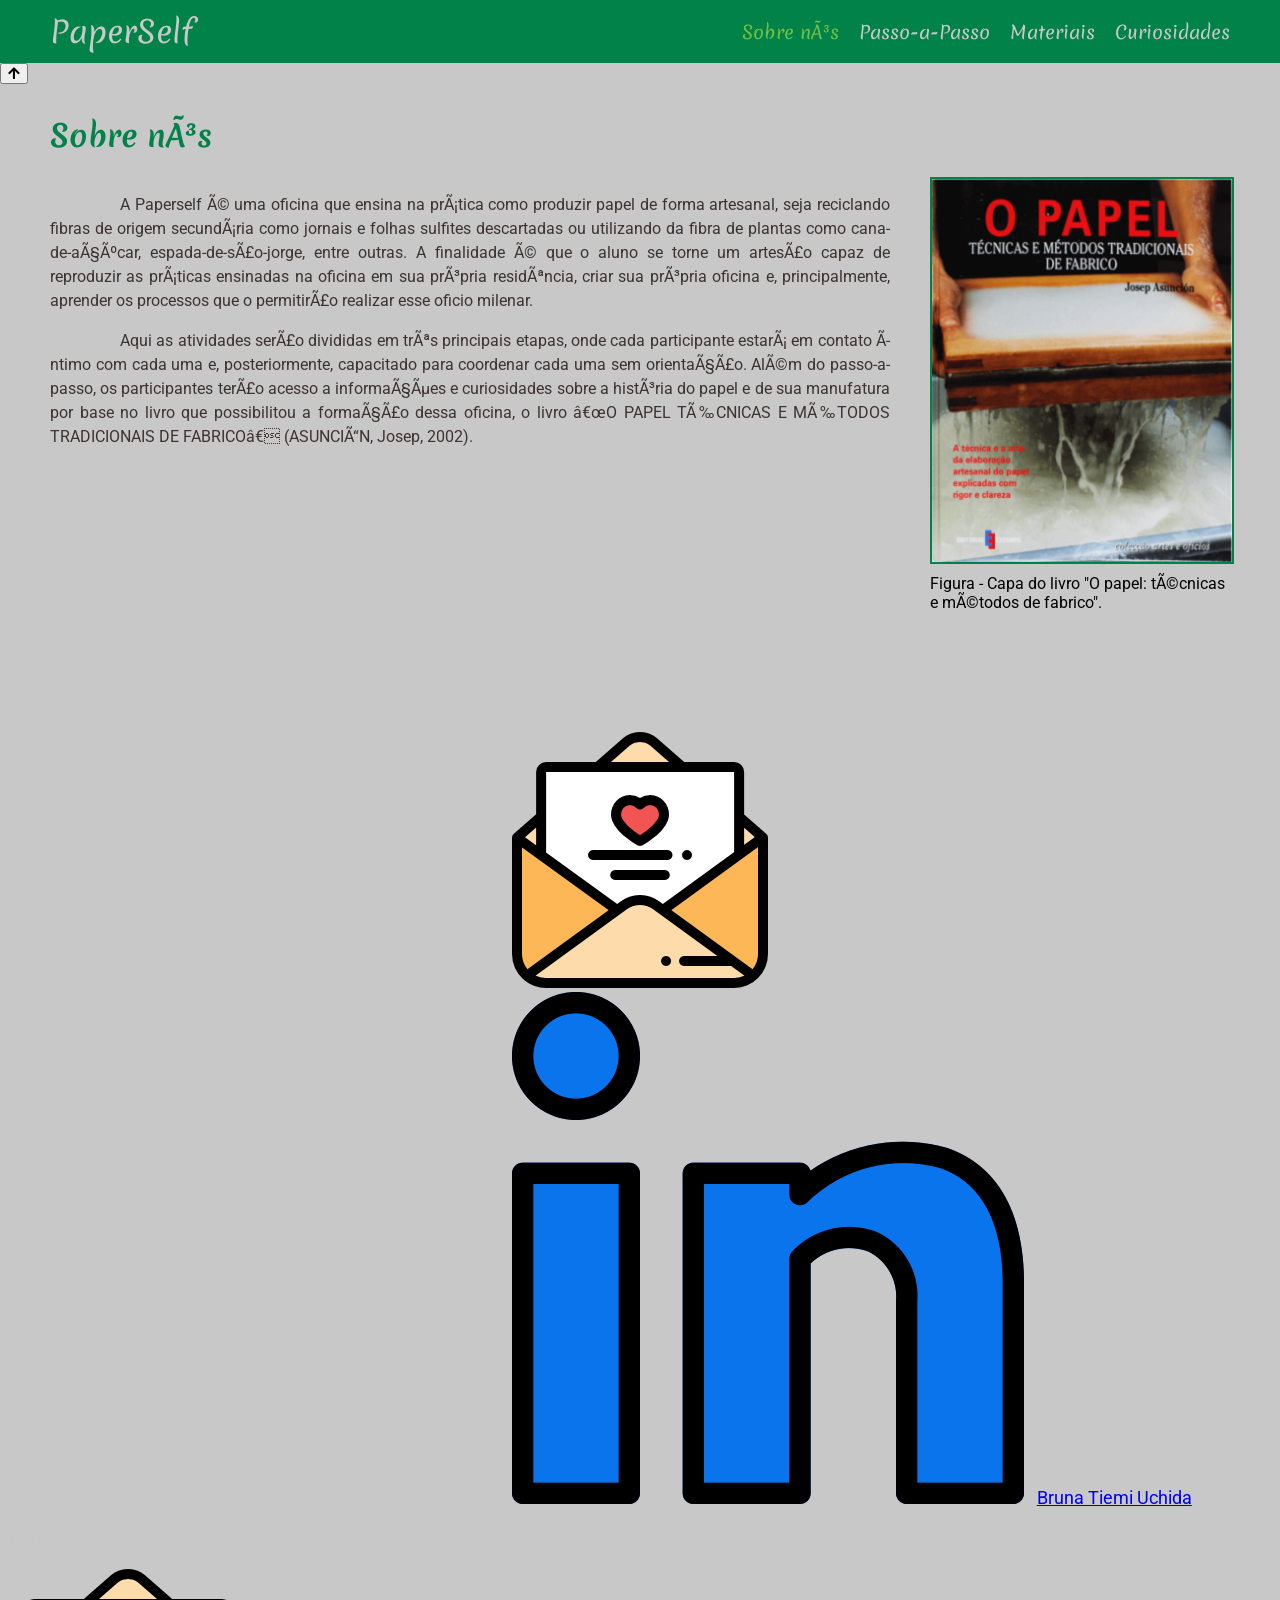
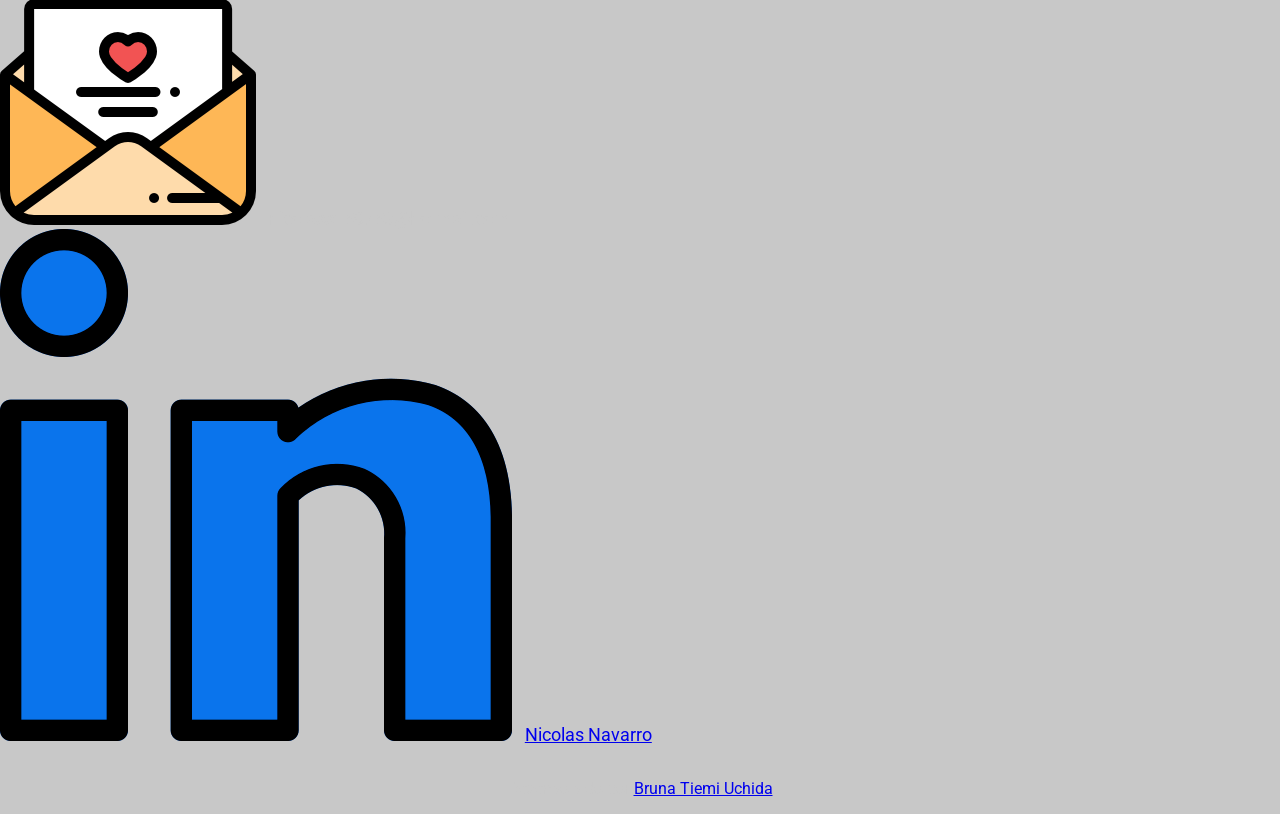
==== about.html @ 8efd48d1 "refact: fixing content and styles" ====
<!DOCTYPE html>
<html>
<head>
  <title>PaperSelf - Sobre nós</title>
  
  <link rel="icon" type="image/png" href="./images/floresta.png">
  <!-- <link rel="stylesheet" href="https://stackpath.bootstrapcdn.com/bootstrap/4.5.0/css/bootstrap.min.css" integrity="sha384-9aIt2nRpC12Uk9gS9baDl411NQApFmC26EwAOH8WgZl5MYYxFfc+NcPb1dKGj7Sk" crossorigin="anonymous">
  <script src="https://code.jquery.com/jquery-3.5.1.slim.min.js" integrity="sha384-DfXdz2htPH0lsSSs5nCTpuj/zy4C+OGpamoFVy38MVBnE+IbbVYUew+OrCXaRkfj" crossorigin="anonymous"></script>
  <script src="https://cdn.jsdelivr.net/npm/popper.js@1.16.0/dist/umd/popper.min.js" integrity="sha384-Q6E9RHvbIyZFJoft+2mJbHaEWldlvI9IOYy5n3zV9zzTtmI3UksdQRVvoxMfooAo" crossorigin="anonymous"></script>
  <script src="https://stackpath.bootstrapcdn.com/bootstrap/4.5.0/js/bootstrap.min.js" integrity="sha384-OgVRvuATP1z7JjHLkuOU7Xw704+h835Lr+6QL9UvYjZE3Ipu6Tp75j7Bh/kR0JKI" crossorigin="anonymous"></script>
   -->

  <!-- Fonte -->
  <link href='https://fonts.googleapis.com/css?family=Roboto' rel='stylesheet'>
  <link href='https://fonts.googleapis.com/css?family=Merienda' rel='stylesheet'>

  <!-- Icones -->
  <link rel="stylesheet" href="https://use.fontawesome.com/releases/v5.7.0/css/all.css" integrity="sha384-lZN37f5QGtY3VHgisS14W3ExzMWZxybE1SJSEsQp9S+oqd12jhcu+A56Ebc1zFSJ" crossorigin="anonymous">
  
  <!-- CSS EXTERNO -->
  <link rel="stylesheet" href="./css/style.css">

</head>
<body>

  <!-- Menu -->
  <nav class="header">
    <a class="header__logo" href="./curiosities.html">PaperSelf</a>
    <ul class="header__nav">
      <li><a class="nav__link nav__link--active" href="about.html">Sobre nós</a></li>
      <li><a class="nav__link" href="./steps.html">Passo-a-Passo</a></li>
      <li><a class="nav__link" href="./materials.html">Materiais</a></li>
      <li><a class="nav__link" href="./curiosities.html">Curiosidades</a></li>
    </ul>
  </nav>

   <!-- Scroll back -->
  <button onclick="voltaInicio()" id = "btnInicio" title="Voltar para início"><i class="fa fa-arrow-up fa-1x"></i></button>


  <!-- corpo site -->
  <main class="about container">
    <h1 class="title">Sobre nós</h1>
    <div class="content">
      <div class="text">
        <p>A Paperself é uma oficina que ensina na prática como produzir papel de forma artesanal, seja reciclando fibras de origem secundária como jornais e folhas sulfites descartadas ou utilizando da fibra de plantas como cana-de-açúcar, espada-de-são-jorge, entre outras. A finalidade é que o aluno se torne um artesão capaz de reproduzir as práticas ensinadas na oficina em sua própria residência, criar sua própria oficina e, principalmente, aprender os processos que o permitirão realizar esse oficio milenar.</p>
        <p> Aqui as atividades serão divididas em três principais etapas, onde cada participante estará em contato íntimo com cada uma e, posteriormente, capacitado para coordenar cada uma sem orientação. Além do passo-a-passo, os participantes terão acesso a informações e curiosidades sobre a história do papel e de sua manufatura por base no livro que possibilitou a formação dessa oficina, o livro “O PAPEL TÉCNICAS E MÉTODOS TRADICIONAIS DE FABRICO” (ASUNCIÓN, Josep, 2002).</p>
      </div>
      <div class="detail">
        <img src="/images/sobrenos.png" class="image">
        <figcaption>Figura - Capa do livro "O papel: técnicas e métodos de fabrico".</figcaption>
      </div>
    </div>
  </main>
</body>
<footer>
  <div class="bg-footer container-fluid">
    <h2 style="color: #c8c8c8; margin-left: 20%;">Contato</h2>
    <div class="row">
      <div class="col-sm-6">
        <h4 style="color: #c8c8c8; margin-left: 40%;"><b>Bruna Tiemi Uchida</b></h4>
        <img src="Imagens/email.png" class="bg-contato-icone" style="margin-left: 40%;"/><span style="color: #c8c8c8; margin-left: 1%; font-size: 18px;">brunatiemiuchida@gmail.com</span><br>
        <img src="Imagens/linkedin.png" class="bg-contato-icone" style="margin-left: 40%;"/><span style="color: #c8c8c8; margin-left: 1%; font-size: 18px;"><a href="https://www.linkedin.com/in/bruna-tiemi-uchida" class="link_dev">Bruna Tiemi Uchida</a></span><br>
      </div>
      <div class="col-sm-6">
        <h4 style="color: #c8c8c8;"><b>Nicolas Navarro</b></h4>
        <img src="Imagens/email.png" class="bg-contato-icone"/><span style="color: #c8c8c8; margin-left: 1%; font-size: 18px;">nicolass159753@hotmail.com</span><br>
        <img src="Imagens/linkedin.png" class="bg-contato-icone" /><span style=" margin-left: 1%; font-size: 18px;"><a href="https://www.linkedin.com/in/nicolas-navarro-8a5462b7" class="link_dev">Nicolas Navarro</a></span><br>
      </div>
    </div>
    <br>
    <p style="color: #c8c8c8; text-align: center; margin-top: 15px;">Desenvolvido por <a href="mailto:brunatiemiuchida@gmail.com" class="link_dev">Bruna Tiemi Uchida</a></p> 
  </div>
</footer>
</html>
---- css/style.css ----
@import url("./colors.css");
@import url("./intro.css");
@import url("./header.css");
body {
  font-family: Roboto;
  margin: 0;
  background: var(--color-light-grey);
}

h1 {
  font-family: Merienda;
  font-weight: 500;
}

.margin {
  margin-bottom: 45px;
}

.container {
  padding: 10px 50px;
}

.title {
  font-size: 30px;
  color: var(--color-dark-green);
  padding: 40px auto;
  font-weight: bold;
}

.content {
  display: grid;
  grid-template-columns: 1fr 300px;
  gap: 40px;
}

.text {
  font-size: 16px;
  font-weight: 400;
  line-height: 1.5;
  text-indent: 70px;
  text-align: justify;
  color: var(--color-brown);
}

.detail {
  width: 300px;
  display: grid;
}

.image {
  width: 100%;
  border: 2px solid var(--color-dark-green);
}

figcaption {
  margin-top: 10px;
}

/*# sourceMappingURL=style.css.map */
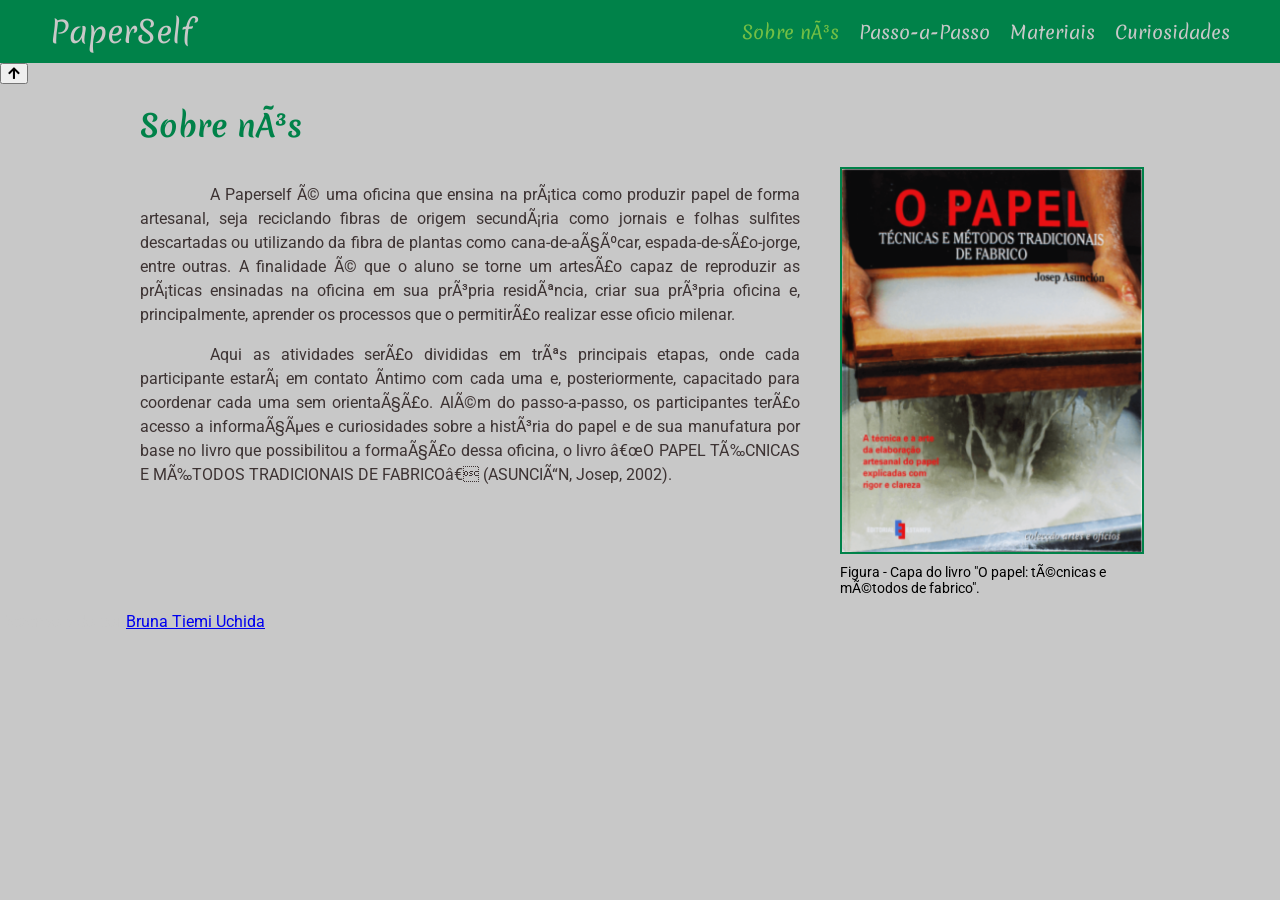
==== commit 6c326fa1: "fix: adjust content about and footer" ====
--- a/about.html
+++ b/about.html
@@ -39,7 +39,7 @@
 
 
   <!-- corpo site -->
-  <main class="about container">
+  <main class="about">
     <h1 class="title">Sobre nós</h1>
     <div class="content">
       <div class="text">
@@ -53,23 +53,7 @@
     </div>
   </main>
 </body>
-<footer>
-  <div class="bg-footer container-fluid">
-    <h2 style="color: #c8c8c8; margin-left: 20%;">Contato</h2>
-    <div class="row">
-      <div class="col-sm-6">
-        <h4 style="color: #c8c8c8; margin-left: 40%;"><b>Bruna Tiemi Uchida</b></h4>
-        <img src="Imagens/email.png" class="bg-contato-icone" style="margin-left: 40%;"/><span style="color: #c8c8c8; margin-left: 1%; font-size: 18px;">brunatiemiuchida@gmail.com</span><br>
-        <img src="Imagens/linkedin.png" class="bg-contato-icone" style="margin-left: 40%;"/><span style="color: #c8c8c8; margin-left: 1%; font-size: 18px;"><a href="https://www.linkedin.com/in/bruna-tiemi-uchida" class="link_dev">Bruna Tiemi Uchida</a></span><br>
-      </div>
-      <div class="col-sm-6">
-        <h4 style="color: #c8c8c8;"><b>Nicolas Navarro</b></h4>
-        <img src="Imagens/email.png" class="bg-contato-icone"/><span style="color: #c8c8c8; margin-left: 1%; font-size: 18px;">nicolass159753@hotmail.com</span><br>
-        <img src="Imagens/linkedin.png" class="bg-contato-icone" /><span style=" margin-left: 1%; font-size: 18px;"><a href="https://www.linkedin.com/in/nicolas-navarro-8a5462b7" class="link_dev">Nicolas Navarro</a></span><br>
-      </div>
-    </div>
-    <br>
-    <p style="color: #c8c8c8; text-align: center; margin-top: 15px;">Desenvolvido por <a href="mailto:brunatiemiuchida@gmail.com" class="link_dev">Bruna Tiemi Uchida</a></p> 
-  </div>
+<footer class="footer">
+    <p class="footer__link">Desenvolvido por <a href="mailto:brunatiemiuchida@gmail.com">Bruna Tiemi Uchida</a></p> 
 </footer>
 </html>
--- a/css/style.css
+++ b/css/style.css
@@ -1,59 +1 @@
-@import url("./colors.css");
-@import url("./intro.css");
-@import url("./header.css");
-body {
-  font-family: Roboto;
-  margin: 0;
-  background: var(--color-light-grey);
-}
-
-h1 {
-  font-family: Merienda;
-  font-weight: 500;
-}
-
-.margin {
-  margin-bottom: 45px;
-}
-
-.container {
-  padding: 10px 50px;
-}
-
-.title {
-  font-size: 30px;
-  color: var(--color-dark-green);
-  padding: 40px auto;
-  font-weight: bold;
-}
-
-.content {
-  display: grid;
-  grid-template-columns: 1fr 300px;
-  gap: 40px;
-}
-
-.text {
-  font-size: 16px;
-  font-weight: 400;
-  line-height: 1.5;
-  text-indent: 70px;
-  text-align: justify;
-  color: var(--color-brown);
-}
-
-.detail {
-  width: 300px;
-  display: grid;
-}
-
-.image {
-  width: 100%;
-  border: 2px solid var(--color-dark-green);
-}
-
-figcaption {
-  margin-top: 10px;
-}
-
-/*# sourceMappingURL=style.css.map */
+@import"./colors.css";@import"./intro.css";@import"./header.css";body{font-family:Roboto;margin:0;background:var(--color-light-grey)}h1{font-family:Merienda;font-weight:500}.margin{margin-bottom:45px}.about{margin:0 auto;width:100%;max-width:1000px}.title{font-size:30px;color:var(--color-dark-green);padding:40px auto;font-weight:bold}.content{display:grid;grid-template-columns:1fr 300px;gap:40px}.text{font-size:16px;font-weight:400;line-height:1.5;text-indent:70px;text-align:justify;color:var(--color-brown)}.detail{width:300px;display:grid}.image{width:100%;border:2px solid var(--color-dark-green)}figcaption{margin-top:10px;font-size:14px}.footer__link{color:var(--color-light-grey)}
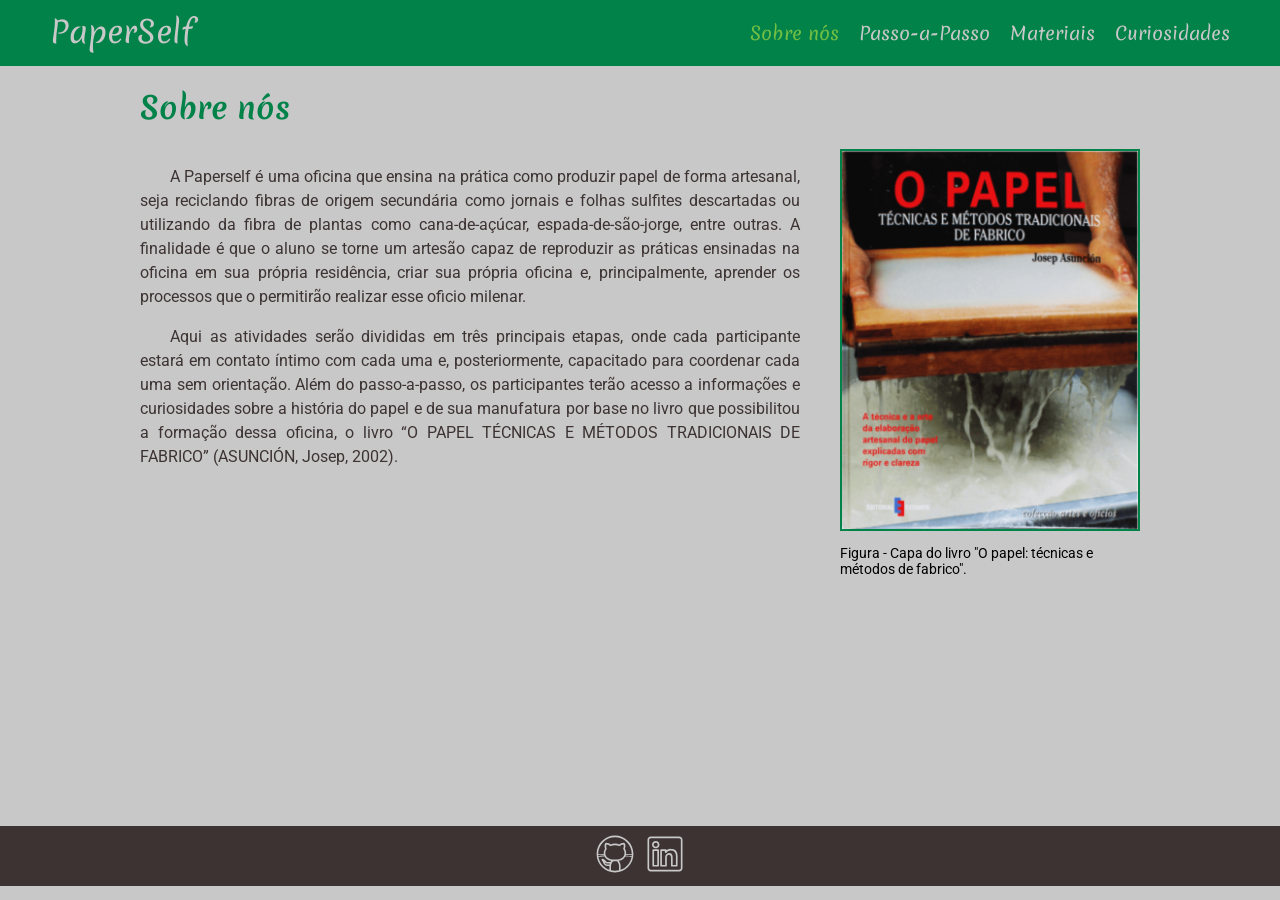
==== commit 065b5022: "fix: adjust about and steps pages" ====
--- a/about.html
+++ b/about.html
@@ -3,30 +3,18 @@
 <head>
   <title>PaperSelf - Sobre nós</title>
   
-  <link rel="icon" type="image/png" href="./images/floresta.png">
-  <!-- <link rel="stylesheet" href="https://stackpath.bootstrapcdn.com/bootstrap/4.5.0/css/bootstrap.min.css" integrity="sha384-9aIt2nRpC12Uk9gS9baDl411NQApFmC26EwAOH8WgZl5MYYxFfc+NcPb1dKGj7Sk" crossorigin="anonymous">
-  <script src="https://code.jquery.com/jquery-3.5.1.slim.min.js" integrity="sha384-DfXdz2htPH0lsSSs5nCTpuj/zy4C+OGpamoFVy38MVBnE+IbbVYUew+OrCXaRkfj" crossorigin="anonymous"></script>
-  <script src="https://cdn.jsdelivr.net/npm/popper.js@1.16.0/dist/umd/popper.min.js" integrity="sha384-Q6E9RHvbIyZFJoft+2mJbHaEWldlvI9IOYy5n3zV9zzTtmI3UksdQRVvoxMfooAo" crossorigin="anonymous"></script>
-  <script src="https://stackpath.bootstrapcdn.com/bootstrap/4.5.0/js/bootstrap.min.js" integrity="sha384-OgVRvuATP1z7JjHLkuOU7Xw704+h835Lr+6QL9UvYjZE3Ipu6Tp75j7Bh/kR0JKI" crossorigin="anonymous"></script>
-   -->
+  <link rel="icon" type="image/png" href="./icons/forest.svg">
 
-  <!-- Fonte -->
   <link href='https://fonts.googleapis.com/css?family=Roboto' rel='stylesheet'>
   <link href='https://fonts.googleapis.com/css?family=Merienda' rel='stylesheet'>
-
-  <!-- Icones -->
-  <link rel="stylesheet" href="https://use.fontawesome.com/releases/v5.7.0/css/all.css" integrity="sha384-lZN37f5QGtY3VHgisS14W3ExzMWZxybE1SJSEsQp9S+oqd12jhcu+A56Ebc1zFSJ" crossorigin="anonymous">
-  
-  <!-- CSS EXTERNO -->
+  <script type="text/javascript" src="./js/script.js"></script>
   <link rel="stylesheet" href="./css/style.css">
-
 </head>
 <body>
-
-  <!-- Menu -->
   <nav class="header">
-    <a class="header__logo" href="./curiosities.html">PaperSelf</a>
-    <ul class="header__nav">
+    <a class="header__logo" href="./index.html">PaperSelf</a>
+    <button class="header__menu" onclick="toggleMenu()"><img src="./icons/menu.svg"/></button>
+    <ul class="header__nav" id="menu-links">
       <li><a class="nav__link nav__link--active" href="about.html">Sobre nós</a></li>
       <li><a class="nav__link" href="./steps.html">Passo-a-Passo</a></li>
       <li><a class="nav__link" href="./materials.html">Materiais</a></li>
@@ -34,12 +22,7 @@
     </ul>
   </nav>
 
-   <!-- Scroll back -->
-  <button onclick="voltaInicio()" id = "btnInicio" title="Voltar para início"><i class="fa fa-arrow-up fa-1x"></i></button>
-
-
-  <!-- corpo site -->
-  <main class="about">
+  <main class="container">
     <h1 class="title">Sobre nós</h1>
     <div class="content">
       <div class="text">
@@ -52,8 +35,10 @@
       </div>
     </div>
   </main>
+
+  <footer class="footer">
+    <a href="https://github.com/bruuchida" target="_blank"><img src="./icons/github.svg" alt="github"></a>
+    <a href="https://linkedin.com/in/bruna-tiemi-uchida" target="_blank"><img src="./icons/linkedin.svg" alt="linkedin"></a>
+  </footer>
 </body>
-<footer class="footer">
-    <p class="footer__link">Desenvolvido por <a href="mailto:brunatiemiuchida@gmail.com">Bruna Tiemi Uchida</a></p> 
-</footer>
 </html>
--- a/css/style.css
+++ b/css/style.css
@@ -1 +1 @@
-@import"./colors.css";@import"./intro.css";@import"./header.css";body{font-family:Roboto;margin:0;background:var(--color-light-grey)}h1{font-family:Merienda;font-weight:500}.margin{margin-bottom:45px}.about{margin:0 auto;width:100%;max-width:1000px}.title{font-size:30px;color:var(--color-dark-green);padding:40px auto;font-weight:bold}.content{display:grid;grid-template-columns:1fr 300px;gap:40px}.text{font-size:16px;font-weight:400;line-height:1.5;text-indent:70px;text-align:justify;color:var(--color-brown)}.detail{width:300px;display:grid}.image{width:100%;border:2px solid var(--color-dark-green)}figcaption{margin-top:10px;font-size:14px}.footer__link{color:var(--color-light-grey)}
+@import"./colors.css";@import"./header.css";@import"./footer.css";body{font-family:Roboto;margin:0;background:var(--color-light-grey)}h1{font-family:Merienda;font-weight:500}.margin{margin-bottom:45px}.container{margin:0 auto;padding:0 20px 20px;max-width:1000px;min-height:720px}.title{font-size:30px;color:var(--color-dark-green);padding:40px auto;font-weight:bold}.content{display:grid;grid-template-columns:1fr;justify-items:center}@media(min-width: 768px){.content{gap:40px;grid-template-columns:1fr 300px}}.text{font-size:16px;font-weight:400;line-height:1.5;text-indent:30px;text-align:justify;color:var(--color-brown)}.detail{width:300px}.image{width:100%;border:2px solid var(--color-dark-green);box-sizing:border-box}figcaption{margin-top:10px;font-size:14px}#backtotop{display:none;color:var(--color-light-grey);background:var(--color-dark-green);border-radius:50%;border:0;padding:20px;position:absolute;bottom:80px;right:20px}#backtotop:hover{background:var(--color-light-green)}@media(min-height: 900px){#backtotop{display:block}}
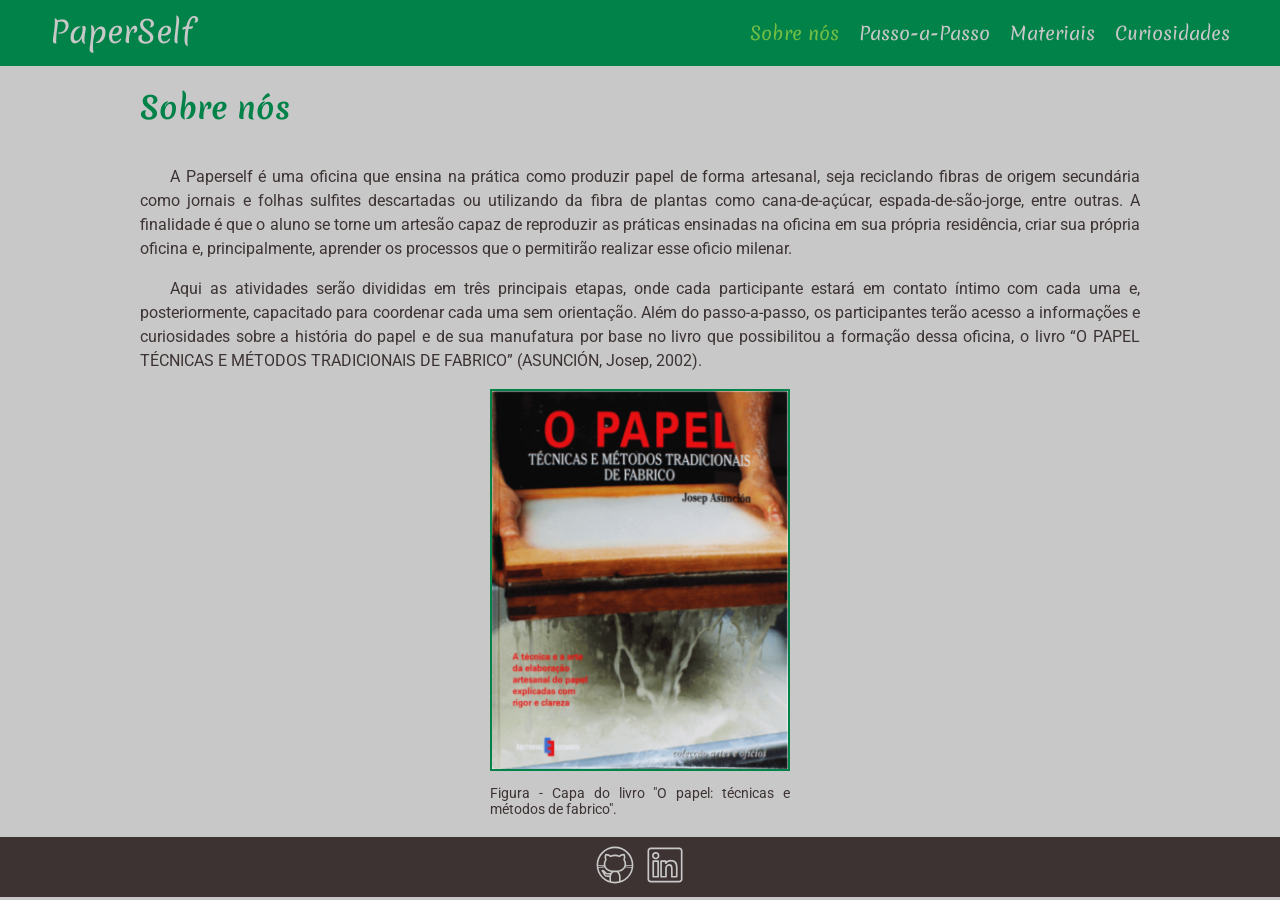
==== commit ea3baf5a: "fix: adjust all pages to style" ====
--- a/about.html
+++ b/about.html
@@ -22,7 +22,7 @@
     </ul>
   </nav>
 
-  <main class="container">
+  <main class="container container--double">
     <h1 class="title">Sobre nós</h1>
     <div class="content">
       <div class="text">
--- a/css/style.css
+++ b/css/style.css
@@ -1 +1 @@
-@import"./colors.css";@import"./header.css";@import"./footer.css";body{font-family:Roboto;margin:0;background:var(--color-light-grey)}h1{font-family:Merienda;font-weight:500}.margin{margin-bottom:45px}.container{margin:0 auto;padding:0 20px 20px;max-width:1000px;min-height:720px}.title{font-size:30px;color:var(--color-dark-green);padding:40px auto;font-weight:bold}.content{display:grid;grid-template-columns:1fr;justify-items:center}@media(min-width: 768px){.content{gap:40px;grid-template-columns:1fr 300px}}.text{font-size:16px;font-weight:400;line-height:1.5;text-indent:30px;text-align:justify;color:var(--color-brown)}.detail{width:300px}.image{width:100%;border:2px solid var(--color-dark-green);box-sizing:border-box}figcaption{margin-top:10px;font-size:14px}#backtotop{display:none;color:var(--color-light-grey);background:var(--color-dark-green);border-radius:50%;border:0;padding:20px;position:absolute;bottom:80px;right:20px}#backtotop:hover{background:var(--color-light-green)}@media(min-height: 900px){#backtotop{display:block}}
+@import"./colors.css";@import"./header.css";@import"./footer.css";body{font-family:Roboto;margin:0;background:var(--color-light-grey);color:var(--color-brown)}h1,h2,h3{font-family:Merienda;font-weight:600;color:var(--color-dark-green)}.margin{margin-bottom:45px}.container{margin:0 auto;padding:0 20px 20px;max-width:1000px;min-height:720px}.title{font-size:30px;color:var(--color-dark-green);padding:40px auto;font-weight:bold}.content{display:grid;grid-template-columns:1fr;text-align:justify}@media(min-width: 768px){.content--double{gap:40px;grid-template-columns:1fr 300px}}.text{font-size:16px;font-weight:400;line-height:1.5;text-indent:30px;text-align:justify;color:var(--color-brown)}.detail{width:300px;justify-self:center}.detail--larger{width:800px}.image{width:100%;border:2px solid var(--color-dark-green);box-sizing:border-box}figcaption{margin-top:10px;font-size:14px}#backtotop{display:none;color:var(--color-light-grey);background:var(--color-dark-green);border-radius:50%;border:0;padding:20px;position:absolute;bottom:80px;right:20px}#backtotop:hover{background:var(--color-light-green)}@media(min-height: 900px){#backtotop{display:block}}
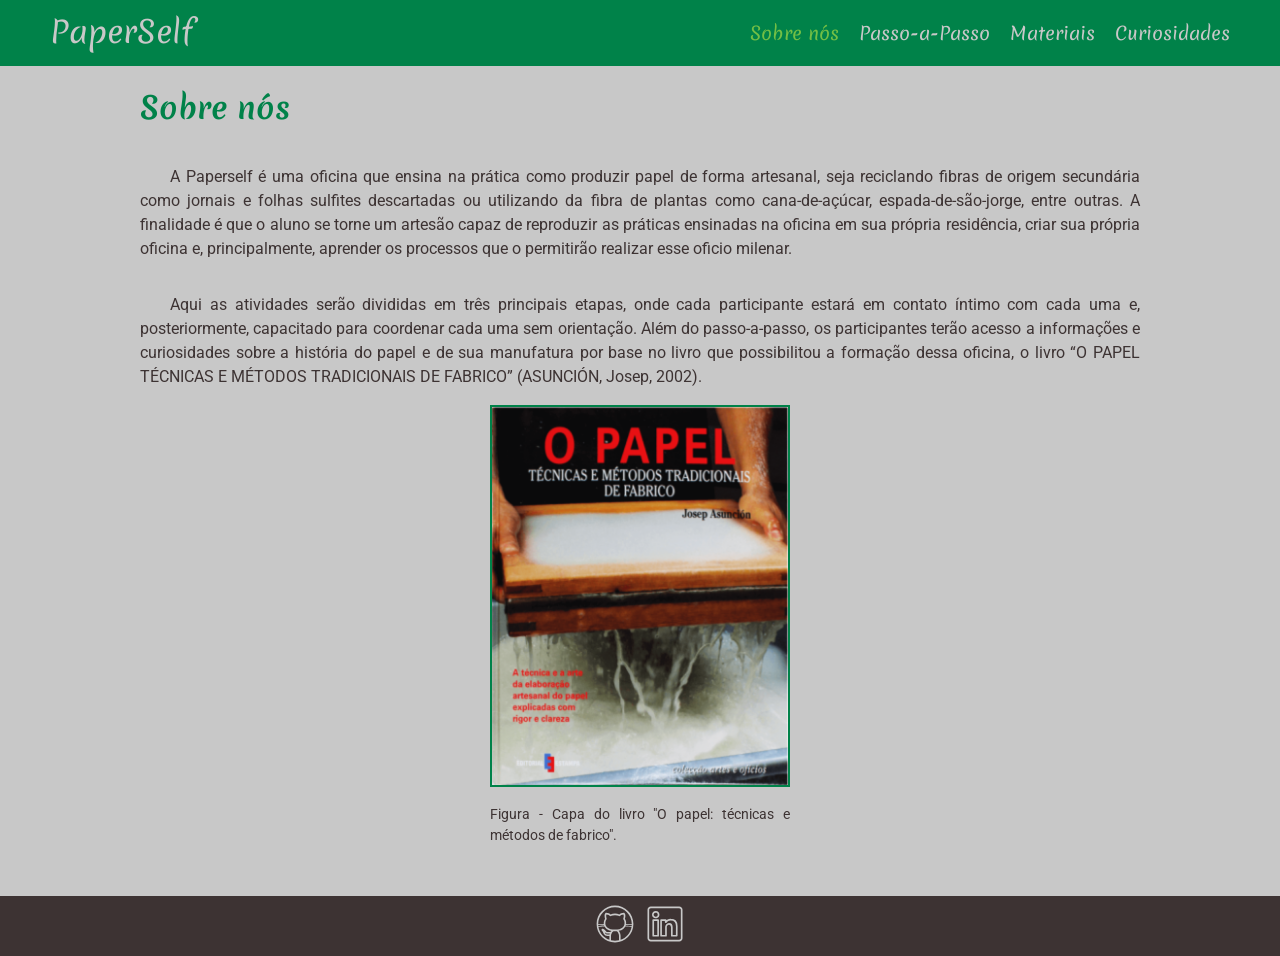
==== commit b2ffebb6: "fix: add text class on texts" ====
--- a/about.html
+++ b/about.html
@@ -24,11 +24,9 @@
 
   <main class="container container--double">
     <h1 class="title">Sobre nós</h1>
-    <div class="content">
-      <div class="text">
-        <p>A Paperself é uma oficina que ensina na prática como produzir papel de forma artesanal, seja reciclando fibras de origem secundária como jornais e folhas sulfites descartadas ou utilizando da fibra de plantas como cana-de-açúcar, espada-de-são-jorge, entre outras. A finalidade é que o aluno se torne um artesão capaz de reproduzir as práticas ensinadas na oficina em sua própria residência, criar sua própria oficina e, principalmente, aprender os processos que o permitirão realizar esse oficio milenar.</p>
-        <p> Aqui as atividades serão divididas em três principais etapas, onde cada participante estará em contato íntimo com cada uma e, posteriormente, capacitado para coordenar cada uma sem orientação. Além do passo-a-passo, os participantes terão acesso a informações e curiosidades sobre a história do papel e de sua manufatura por base no livro que possibilitou a formação dessa oficina, o livro “O PAPEL TÉCNICAS E MÉTODOS TRADICIONAIS DE FABRICO” (ASUNCIÓN, Josep, 2002).</p>
-      </div>
+    <div class="content text">
+      <p>A Paperself é uma oficina que ensina na prática como produzir papel de forma artesanal, seja reciclando fibras de origem secundária como jornais e folhas sulfites descartadas ou utilizando da fibra de plantas como cana-de-açúcar, espada-de-são-jorge, entre outras. A finalidade é que o aluno se torne um artesão capaz de reproduzir as práticas ensinadas na oficina em sua própria residência, criar sua própria oficina e, principalmente, aprender os processos que o permitirão realizar esse oficio milenar.</p>
+      <p> Aqui as atividades serão divididas em três principais etapas, onde cada participante estará em contato íntimo com cada uma e, posteriormente, capacitado para coordenar cada uma sem orientação. Além do passo-a-passo, os participantes terão acesso a informações e curiosidades sobre a história do papel e de sua manufatura por base no livro que possibilitou a formação dessa oficina, o livro “O PAPEL TÉCNICAS E MÉTODOS TRADICIONAIS DE FABRICO” (ASUNCIÓN, Josep, 2002).</p>
       <div class="detail">
         <img src="/images/sobrenos.png" class="image">
         <figcaption>Figura - Capa do livro "O papel: técnicas e métodos de fabrico".</figcaption>
--- a/css/style.css
+++ b/css/style.css
@@ -1 +1 @@
-@import"./colors.css";@import"./header.css";@import"./footer.css";body{font-family:Roboto;margin:0;background:var(--color-light-grey);color:var(--color-brown)}h1,h2,h3{font-family:Merienda;font-weight:600;color:var(--color-dark-green)}.margin{margin-bottom:45px}.container{margin:0 auto;padding:0 20px 20px;max-width:1000px;min-height:720px}.title{font-size:30px;color:var(--color-dark-green);padding:40px auto;font-weight:bold}.content{display:grid;grid-template-columns:1fr;text-align:justify}@media(min-width: 768px){.content--double{gap:40px;grid-template-columns:1fr 300px}}.text{font-size:16px;font-weight:400;line-height:1.5;text-indent:30px;text-align:justify;color:var(--color-brown)}.detail{width:300px;justify-self:center}.detail--larger{width:800px}.image{width:100%;border:2px solid var(--color-dark-green);box-sizing:border-box}figcaption{margin-top:10px;font-size:14px}#backtotop{display:none;color:var(--color-light-grey);background:var(--color-dark-green);border-radius:50%;border:0;padding:20px;position:absolute;bottom:80px;right:20px}#backtotop:hover{background:var(--color-light-green)}@media(min-height: 900px){#backtotop{display:block}}
+@import"./colors.css";@import"./header.css";@import"./footer.css";body{font-family:Roboto;margin:0;background:var(--color-light-grey);color:var(--color-brown)}h1,h2,h3{font-family:Merienda;font-weight:600;color:var(--color-dark-green)}.margin{margin-bottom:45px}.container{margin:0 auto;padding:0 20px 20px;max-width:1000px;min-height:720px}.title{font-size:30px;color:var(--color-dark-green);padding:40px auto;font-weight:bold}.content{display:grid;grid-template-columns:1fr;text-align:justify}@media(min-width: 768px){.content--double{gap:40px;grid-template-columns:1fr 300px}}.text{font-size:16px;font-weight:400;line-height:1.5;text-indent:30px;text-align:justify;color:var(--color-brown)}.text li{text-indent:0;margin-bottom:10px}.detail{width:300px;justify-self:center;text-indent:0;margin-bottom:30px}.detail--larger{width:800px}.image{width:100%;border:2px solid var(--color-dark-green);box-sizing:border-box}figcaption{margin-top:10px;font-size:14px}#backtotop{display:none;color:var(--color-light-grey);background:var(--color-dark-green);border-radius:50%;border:0;padding:20px;position:absolute;bottom:80px;right:20px}#backtotop:hover{background:var(--color-light-green)}@media(min-height: 900px){#backtotop{display:block}}
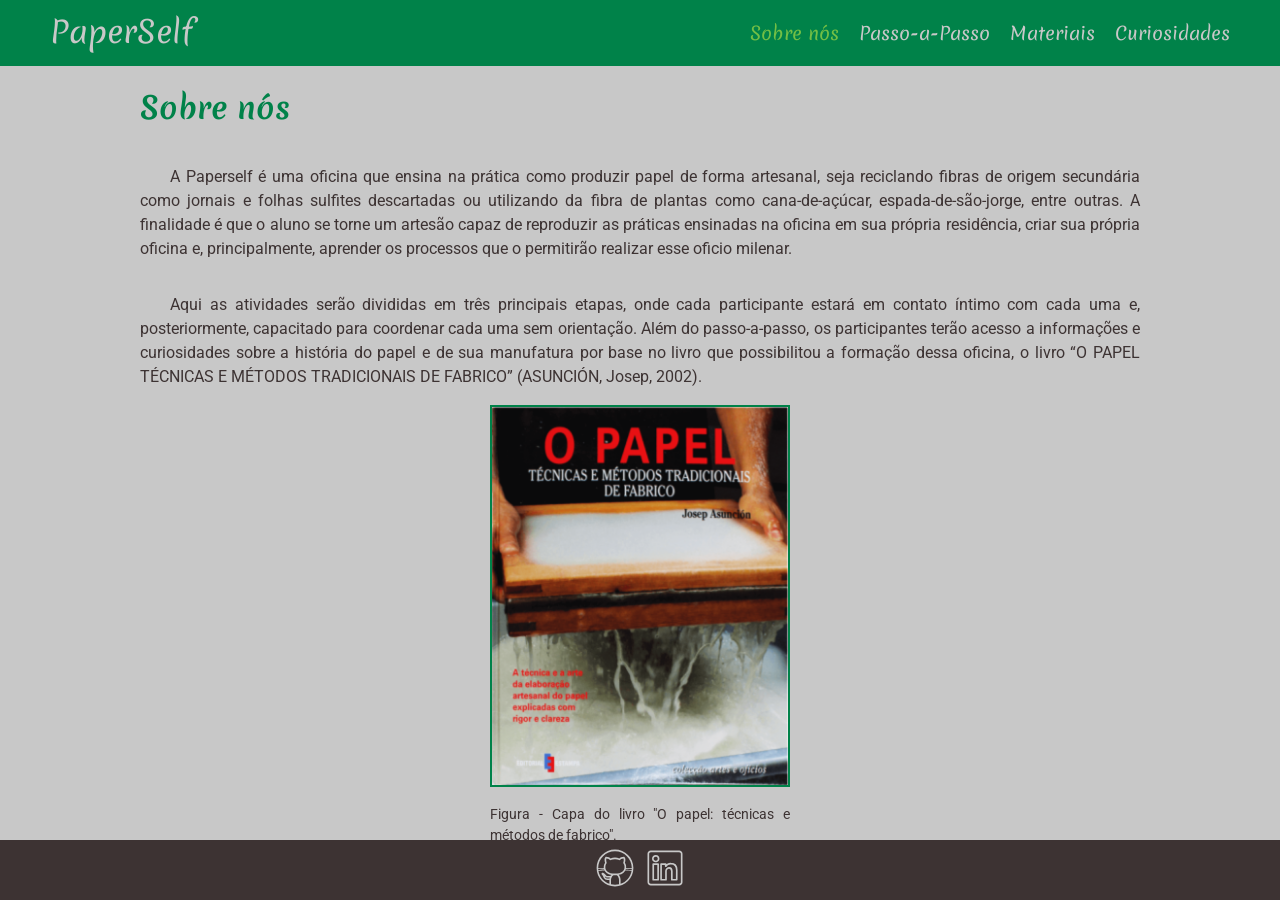
==== commit 66a5f1b5: "fix: adapt to mobile" ====
--- a/about.html
+++ b/about.html
@@ -2,6 +2,8 @@
 <html>
 <head>
   <title>PaperSelf - Sobre nós</title>
+
+  <meta name="viewport" content="width=device-width, initial-scale=1.0">
   
   <link rel="icon" type="image/png" href="./icons/forest.svg">
 
@@ -34,7 +36,7 @@
     </div>
   </main>
 
-  <footer class="footer">
+  <footer class="footer footer--fixed">
     <a href="https://github.com/bruuchida" target="_blank"><img src="./icons/github.svg" alt="github"></a>
     <a href="https://linkedin.com/in/bruna-tiemi-uchida" target="_blank"><img src="./icons/linkedin.svg" alt="linkedin"></a>
   </footer>
--- a/css/style.css
+++ b/css/style.css
@@ -1 +1,100 @@
-@import"./colors.css";@import"./header.css";@import"./footer.css";body{font-family:Roboto;margin:0;background:var(--color-light-grey);color:var(--color-brown)}h1,h2,h3{font-family:Merienda;font-weight:600;color:var(--color-dark-green)}.margin{margin-bottom:45px}.container{margin:0 auto;padding:0 20px 20px;max-width:1000px;min-height:720px}.title{font-size:30px;color:var(--color-dark-green);padding:40px auto;font-weight:bold}.content{display:grid;grid-template-columns:1fr;text-align:justify}@media(min-width: 768px){.content--double{gap:40px;grid-template-columns:1fr 300px}}.text{font-size:16px;font-weight:400;line-height:1.5;text-indent:30px;text-align:justify;color:var(--color-brown)}.text li{text-indent:0;margin-bottom:10px}.detail{width:300px;justify-self:center;text-indent:0;margin-bottom:30px}.detail--larger{width:800px}.image{width:100%;border:2px solid var(--color-dark-green);box-sizing:border-box}figcaption{margin-top:10px;font-size:14px}#backtotop{display:none;color:var(--color-light-grey);background:var(--color-dark-green);border-radius:50%;border:0;padding:20px;position:absolute;bottom:80px;right:20px}#backtotop:hover{background:var(--color-light-green)}@media(min-height: 900px){#backtotop{display:block}}
+@import url("./colors.css");
+@import url("./header.css");
+@import url("./footer.css");
+body {
+  font-family: Roboto;
+  margin: 0;
+  background: var(--color-light-grey);
+  color: var(--color-brown);
+}
+
+h1, h2, h3 {
+  font-family: Merienda;
+  font-weight: 600;
+  color: var(--color-dark-green);
+}
+
+.margin {
+  margin-bottom: 45px;
+}
+
+.container {
+  margin: 0 auto;
+  padding: 0 20px 20px;
+  max-width: 1000px;
+  min-height: 720px;
+}
+
+.title {
+  font-size: 30px;
+  color: var(--color-dark-green);
+  padding: 40px auto;
+  font-weight: bold;
+}
+
+.content {
+  display: grid;
+  grid-template-columns: 1fr;
+  text-align: justify;
+}
+@media (min-width: 768px) {
+  .content--double {
+    gap: 40px;
+    grid-template-columns: 1fr 300px;
+  }
+}
+
+.text {
+  font-size: 16px;
+  font-weight: 400;
+  line-height: 1.5;
+  text-indent: 30px;
+  text-align: justify;
+  color: var(--color-brown);
+}
+.text li {
+  text-indent: 0;
+  margin-bottom: 10px;
+}
+
+.detail {
+  width: 300px;
+  justify-self: center;
+  text-indent: 0;
+}
+@media (min-width: 768px) {
+  .detail--larger {
+    width: 800px;
+  }
+}
+
+.image {
+  width: 100%;
+  border: 2px solid var(--color-dark-green);
+  box-sizing: border-box;
+}
+
+figcaption {
+  margin-top: 10px;
+  font-size: 14px;
+}
+
+#backtotop {
+  display: none;
+  color: var(--color-light-grey);
+  background: var(--color-dark-green);
+  border-radius: 50%;
+  border: 0;
+  padding: 20px;
+  position: absolute;
+  bottom: 80px;
+  right: 20px;
+}
+#backtotop:hover {
+  background: var(--color-light-green);
+}
+@media (min-height: 900px) {
+  #backtotop {
+    display: block;
+  }
+}
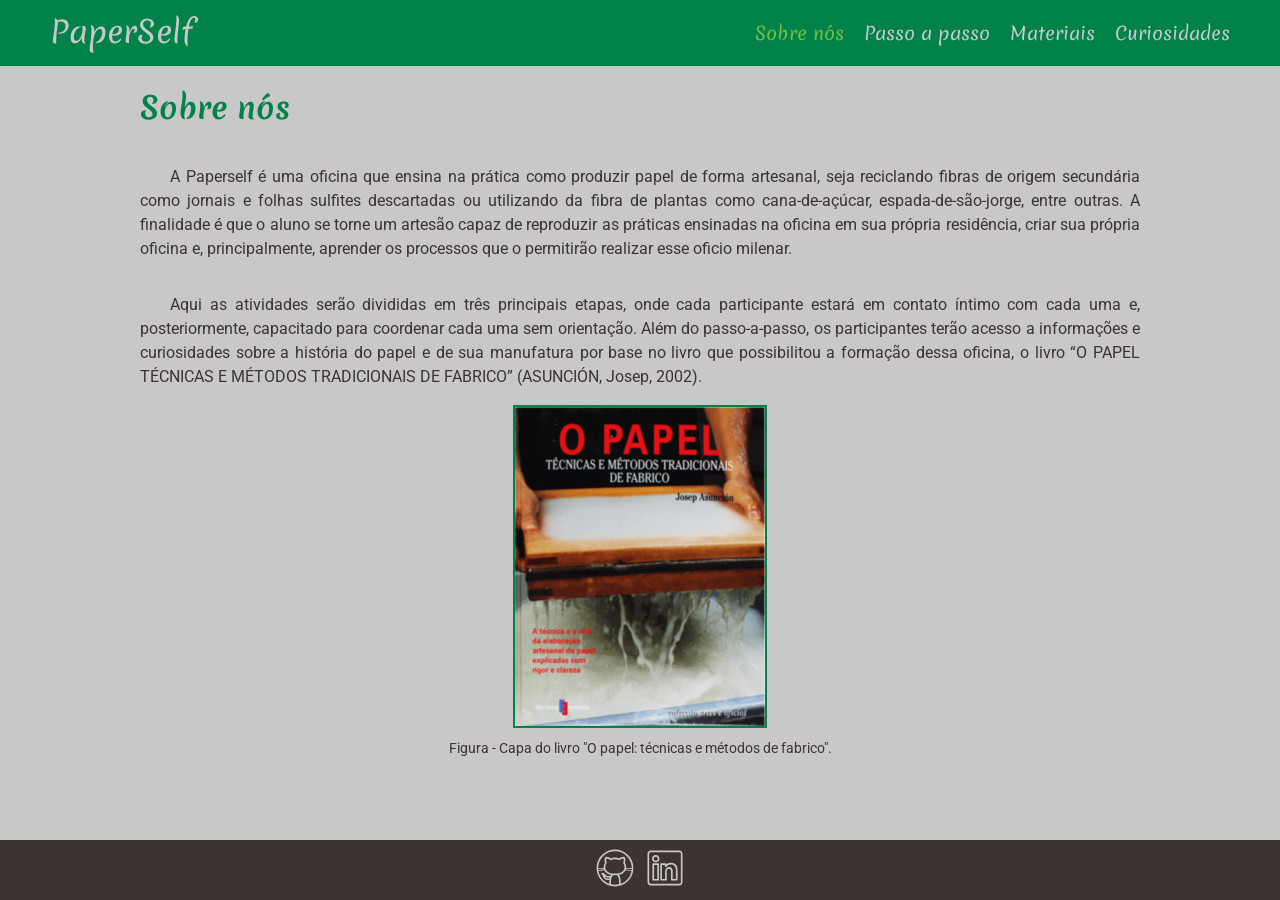
==== commit 2d680403: "fix: rename files and fix backtotop" ====
--- a/about.html
+++ b/about.html
@@ -18,7 +18,7 @@
     <button class="header__menu" onclick="toggleMenu()"><img src="./icons/menu.svg"/></button>
     <ul class="header__nav" id="menu-links">
       <li><a class="nav__link nav__link--active" href="about.html">Sobre nós</a></li>
-      <li><a class="nav__link" href="./steps.html">Passo-a-Passo</a></li>
+      <li><a class="nav__link" href="./steps.html">Passo a passo</a></li>
       <li><a class="nav__link" href="./materials.html">Materiais</a></li>
       <li><a class="nav__link" href="./curiosities.html">Curiosidades</a></li>
     </ul>
@@ -28,11 +28,11 @@
     <h1 class="title">Sobre nós</h1>
     <div class="content text">
       <p>A Paperself é uma oficina que ensina na prática como produzir papel de forma artesanal, seja reciclando fibras de origem secundária como jornais e folhas sulfites descartadas ou utilizando da fibra de plantas como cana-de-açúcar, espada-de-são-jorge, entre outras. A finalidade é que o aluno se torne um artesão capaz de reproduzir as práticas ensinadas na oficina em sua própria residência, criar sua própria oficina e, principalmente, aprender os processos que o permitirão realizar esse oficio milenar.</p>
-      <p> Aqui as atividades serão divididas em três principais etapas, onde cada participante estará em contato íntimo com cada uma e, posteriormente, capacitado para coordenar cada uma sem orientação. Além do passo-a-passo, os participantes terão acesso a informações e curiosidades sobre a história do papel e de sua manufatura por base no livro que possibilitou a formação dessa oficina, o livro “O PAPEL TÉCNICAS E MÉTODOS TRADICIONAIS DE FABRICO” (ASUNCIÓN, Josep, 2002).</p>
+      <p>Aqui as atividades serão divididas em três principais etapas, onde cada participante estará em contato íntimo com cada uma e, posteriormente, capacitado para coordenar cada uma sem orientação. Além do passo-a-passo, os participantes terão acesso a informações e curiosidades sobre a história do papel e de sua manufatura por base no livro que possibilitou a formação dessa oficina, o livro “O PAPEL TÉCNICAS E MÉTODOS TRADICIONAIS DE FABRICO” (ASUNCIÓN, Josep, 2002).</p>
       <div class="detail">
         <img src="/images/sobrenos.png" class="image">
-        <figcaption>Figura - Capa do livro "O papel: técnicas e métodos de fabrico".</figcaption>
       </div>
+      <figcaption>Figura - Capa do livro "O papel: técnicas e métodos de fabrico".</figcaption>
     </div>
   </main>
 
--- a/css/style.css
+++ b/css/style.css
@@ -58,43 +58,51 @@
 }
 
 .detail {
-  width: 300px;
-  justify-self: center;
+  width: 100%;
   text-indent: 0;
-}
-@media (min-width: 768px) {
-  .detail--larger {
-    width: 800px;
-  }
+  display: flex;
+  flex-wrap: wrap;
+  justify-content: center;
+  gap: 20px;
+  align-items: center;
 }
 
 .image {
-  width: 100%;
   border: 2px solid var(--color-dark-green);
   box-sizing: border-box;
 }
+.image--larger {
+  width: 100%;
+}
 
 figcaption {
-  margin-top: 10px;
+  margin: 10px 0 20px;
   font-size: 14px;
+  text-align: center;
+  text-indent: 0;
 }
 
-#backtotop {
-  display: none;
+#backToTop {
   color: var(--color-light-grey);
   background: var(--color-dark-green);
   border-radius: 50%;
   border: 0;
-  padding: 20px;
-  position: absolute;
+  padding: 0;
+  position: fixed;
   bottom: 80px;
   right: 20px;
+  height: 60px;
+  width: 60px;
 }
-#backtotop:hover {
+#backToTop:hover {
   background: var(--color-light-green);
 }
-@media (min-height: 900px) {
-  #backtotop {
-    display: block;
+
+.requirements {
+  padding: 0 10px;
+}
+@media (min-width: 768px) {
+  .requirements {
+    padding: 0 40px;
   }
 }
